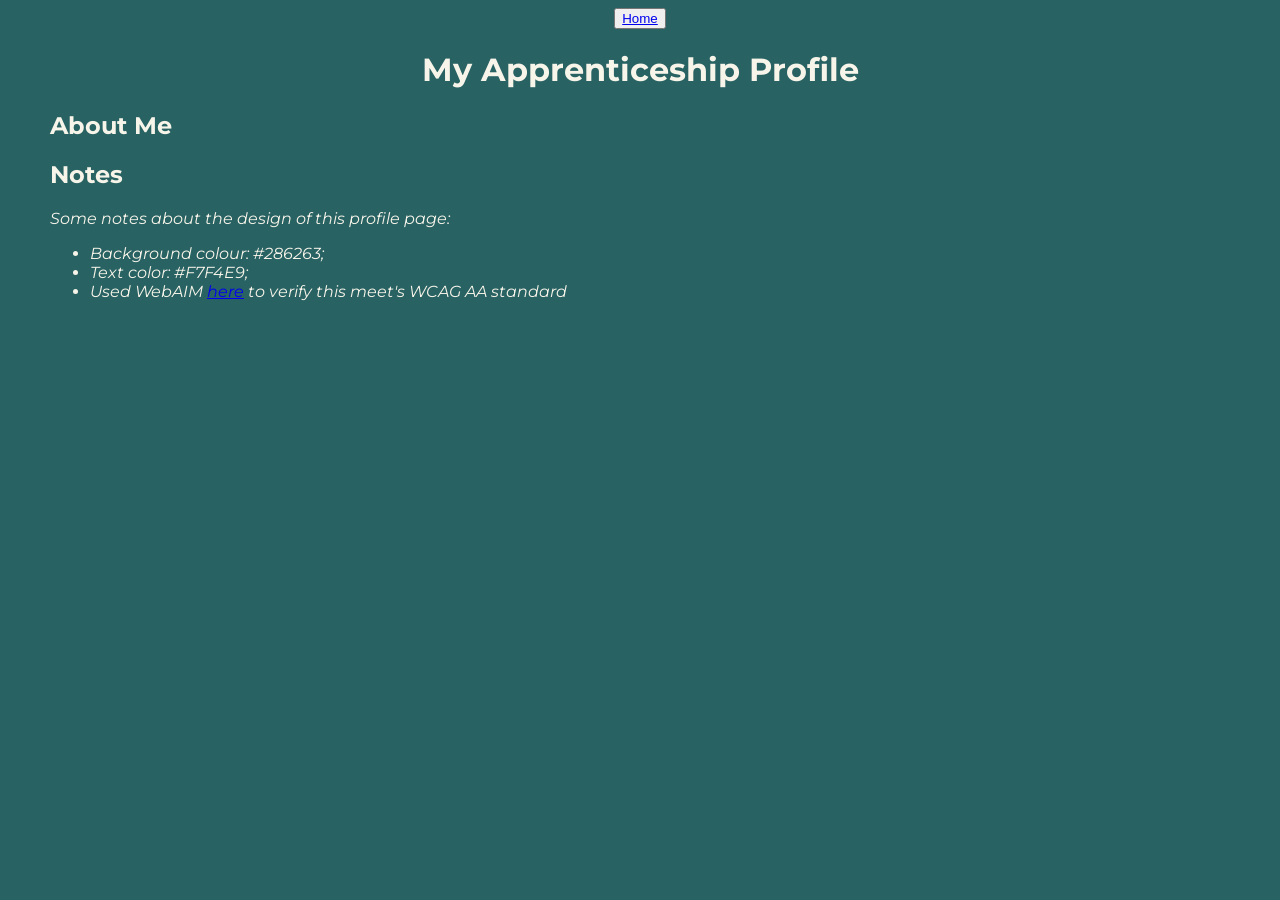
==== profile/profile.html @ e113b954 "Profile - create initial structure and styles" ====
<!DOCTYPE html>
<html lang="en">
<head>
    <meta charset="UTF-8">
    <meta name="viewport" content="width=device-width, initial-scale=1.0">
    <link rel="preconnect" href="https://fonts.googleapis.com">
    <link rel="preconnect" href="https://fonts.gstatic.com" crossorigin>
    <link href="https://fonts.googleapis.com/css2?family=Montserrat:ital,wght@0,100..900;1,100..900&display=swap" rel="stylesheet">
    <link rel="stylesheet" href="../style.css">
    <link rel="stylesheet" href="profile.css">
    <title>Profile - Lee's Apprenticeship Site</title>
</head>
<body>
    <nav>
        <button><a href="../index.html" class="home-btn">Home</a></button>
    </nav>
    <h1>My Apprenticeship Profile</h1>
    <h2>About Me</h2>

    <h2>Notes</h2>
    <p class="footnotes">
        Some notes about the design of this profile page:
    </p>
    <ul class="footnotes">
        <li>Background colour: #286263;</li>
        <li>Text color: #F7F4E9;</li>
        <li>Used WebAIM <a href="https://webaim.org/resources/contrastchecker/?fcolor=F7F4E9&bcolor=286263" target="_blank">here</a> to verify this meet's WCAG AA standard</li>
    </ul>
</body>
</html>
---- style.css ----
nav {
    text-align: center;
}
h1 {
    text-align: center;
}
---- profile/profile.css ----
h1 {

}

h2 {

}

body {
    font-family: Montserrat, sans-serif;
    background-color: #286263;
    color: #F7F4E9;
    margin-left: 50px;
    margin-right: 50px;
}

.footnotes {
    font-style: italic;
}
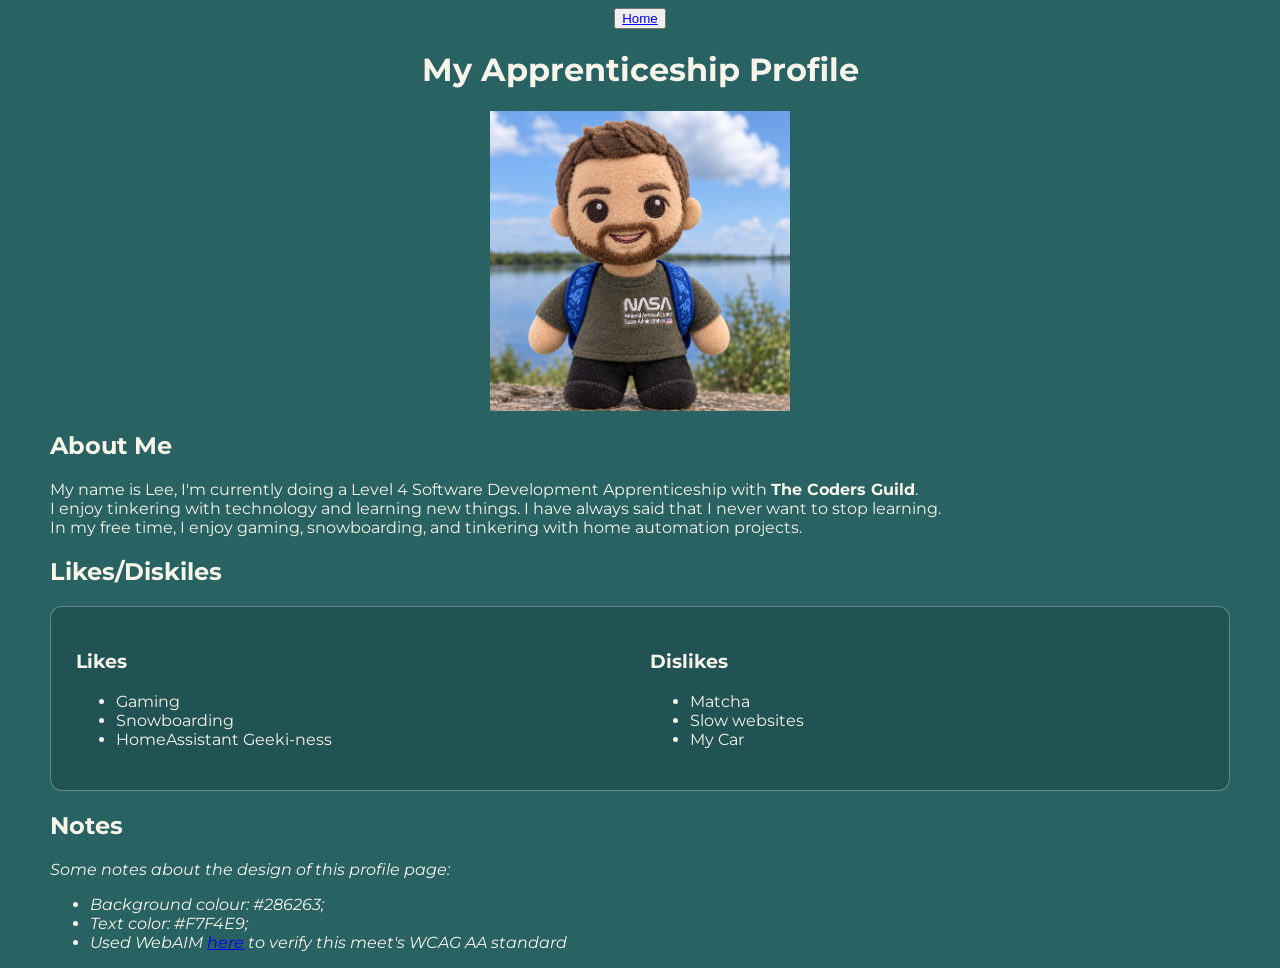
==== commit d6696274: "profile - profile page content update" ====
--- a/profile/profile.html
+++ b/profile/profile.html
@@ -12,10 +12,39 @@
 </head>
 <body>
     <nav>
-        <button><a href="../index.html" class="home-btn">Home</a></button>
+        <button aria-label="Home Button"><a href="../index.html" class="home-btn">Home</a></button>
     </nav>
+
     <h1>My Apprenticeship Profile</h1>
+    <img class="profile-picture" src="img/teddy-lee.png" alt="Image of Lee as a teddy bear" width="300">
+
     <h2>About Me</h2>
+    <p>
+        My name is Lee, I'm currently doing a Level 4 Software Development Apprenticeship with <strong>The Coders Guild</strong>.<br>
+        I enjoy tinkering with technology and learning new things. I have always said that I never want to stop learning.<br>
+        In my free time, I enjoy gaming, snowboarding, and tinkering with home automation projects.
+    </p>
+
+    <h2>Likes/Diskiles</h2>
+    <section class="two-columns">
+        <article>
+            <h3>Likes</h3>
+            <ul>
+                <li>Gaming</li>
+                <li>Snowboarding</li>
+                <li>HomeAssistant Geeki-ness</li>
+            </ul>
+        </article>
+
+        <article>
+            <h3>Dislikes</h3>
+            <ul>
+                <li>Matcha</li>
+                <li>Slow websites</li>
+                <li>My Car</li>
+            </ul>
+        </article>
+    </section>
 
     <h2>Notes</h2>
     <p class="footnotes">
@@ -24,7 +53,7 @@
     <ul class="footnotes">
         <li>Background colour: #286263;</li>
         <li>Text color: #F7F4E9;</li>
-        <li>Used WebAIM <a href="https://webaim.org/resources/contrastchecker/?fcolor=F7F4E9&bcolor=286263" target="_blank">here</a> to verify this meet's WCAG AA standard</li>
+        <li>Used WebAIM <a href="https://webaim.org/resources/contrastchecker/?fcolor=F7F4E9&bcolor=286263" target="_blank" aria-label="Link to WebAIM">here</a> to verify this meet's WCAG AA standard</li>
     </ul>
 </body>
 </html>
--- a/profile/profile.css
+++ b/profile/profile.css
@@ -14,6 +14,21 @@
     margin-right: 50px;
 }
 
+.profile-picture {
+    display: block;
+    margin: 0 auto;
+}
+
+.two-columns {
+    display: grid;
+    grid-template-columns: 1fr 1fr;
+    gap: 20px;
+    background-color: rgba(0, 0, 0, 0.15); /* Adds a subtle dark tint */
+    border: 1px solid rgba(255, 255, 255, 0.3); /* Adds a slight, soft border */
+    border-radius: 12px; /* Rounds the corners */
+    padding: 25px; /* Crucial: Creates space inside the border so text doesn't touch the edges */
+}
+
 .footnotes {
     font-style: italic;
 }
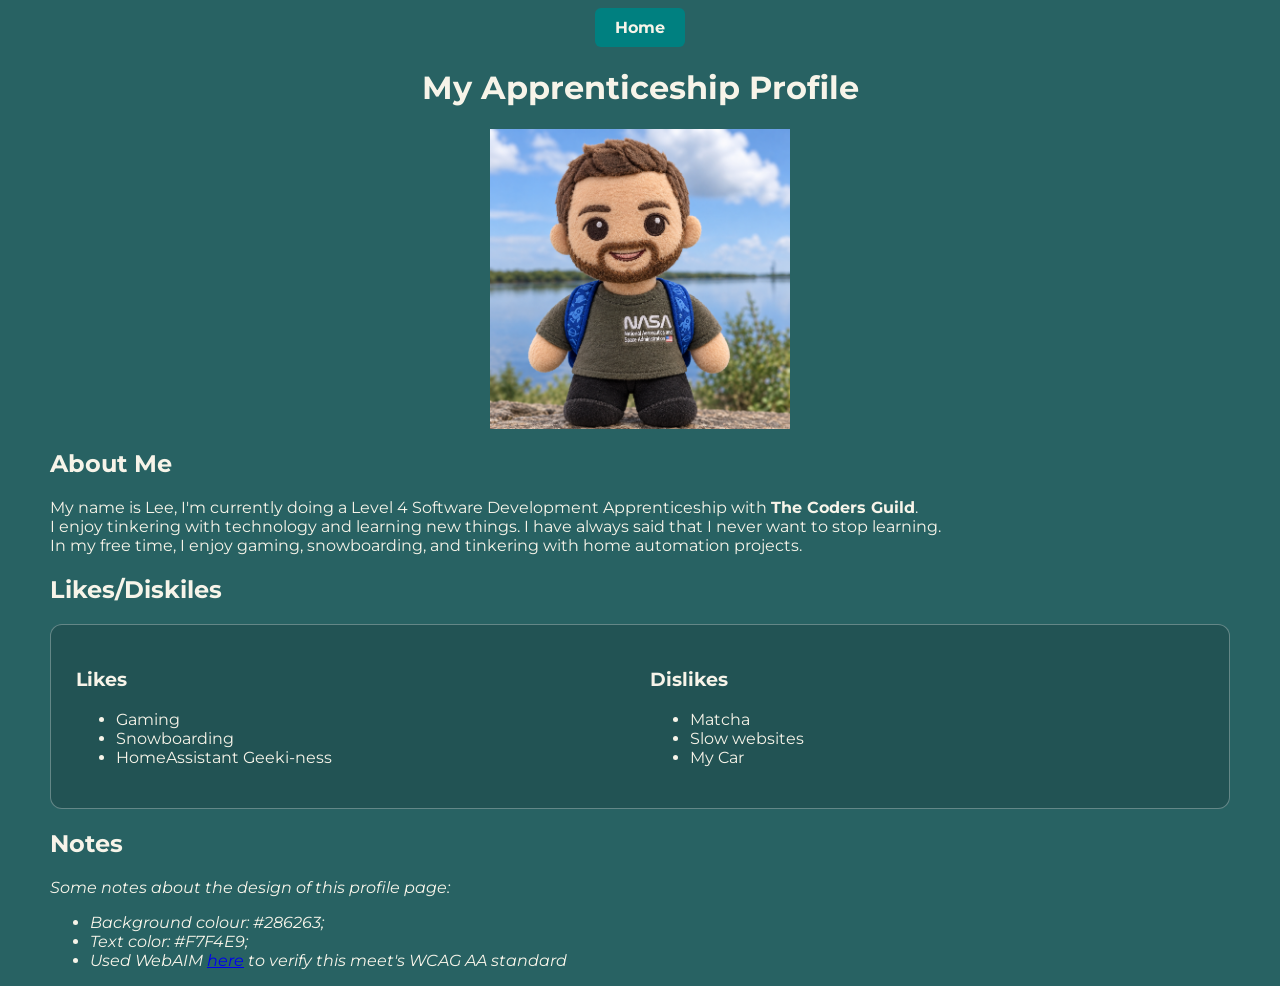
==== commit 5bf92175: "Added accessible navigation" ====
--- a/profile/profile.html
+++ b/profile/profile.html
@@ -12,9 +12,8 @@
 </head>
 <body>
     <nav>
-        <button aria-label="Home Button"><a href="../index.html" class="home-btn">Home</a></button>
+        <a class="nav-button" href="../index.html">Home</a>
     </nav>
-
     <h1>My Apprenticeship Profile</h1>
     <img class="profile-picture" src="img/teddy-lee.png" alt="Image of Lee as a teddy bear" width="300">
 
--- a/style.css
+++ b/style.css
@@ -3,4 +3,24 @@
 }
 h1 {
     text-align: center;
+}
+
+.nav-button {
+    display: inline-block;
+    padding: 10px 20px;
+    background-color: #008080;
+    color: #F7F4E9;
+    text-decoration: none;       /* Removes default underline */
+    border-radius: 6px;
+    font-weight: bold;
+    text-align: center;
+    transition: background-color 0.2s ease;
+}
+
+/* Hover & Focus states for accessibility */
+.nav-button:hover,
+.nav-button:focus-visible {
+    background-color: #1e4b4c;
+    outline: 2px solid #F7F4E9;
+    outline-offset: 2px;
 }
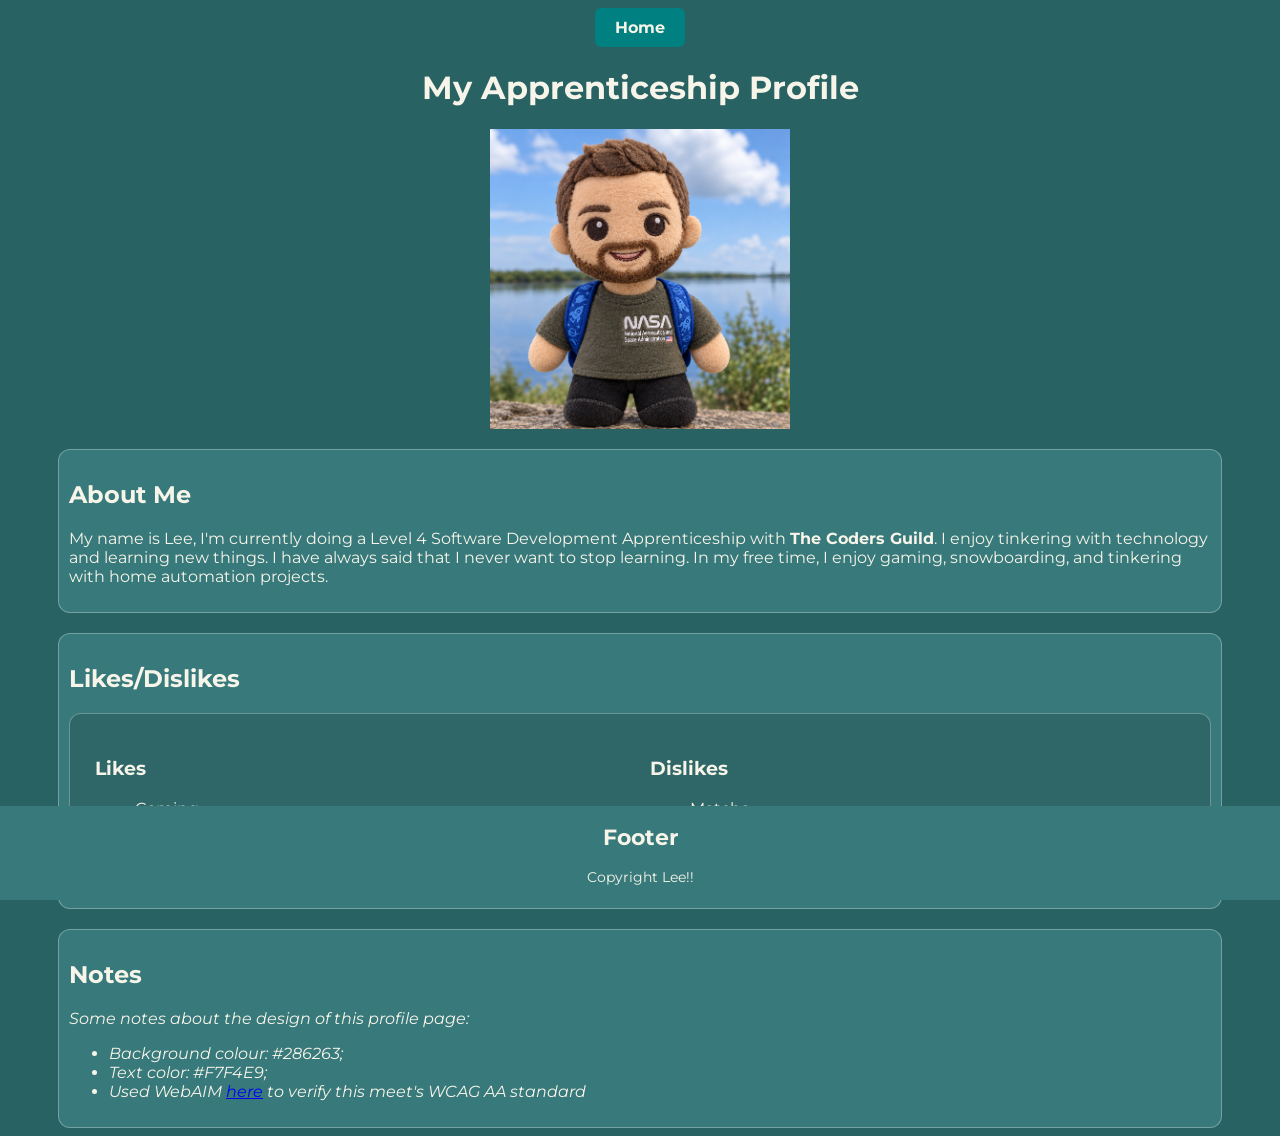
==== commit 59328564: "Added footer and layout updates Added a fixed footer and made some updates to the general layout in " ====
--- a/profile/profile.html
+++ b/profile/profile.html
@@ -11,20 +11,22 @@
     <title>Profile - Lee's Apprenticeship Site</title>
 </head>
 <body>
-    <nav>
-        <a class="nav-button" href="../index.html">Home</a>
-    </nav>
+<nav>
+    <a class="nav-button" href="../index.html">Home</a>
+</nav>
+<header>
     <h1>My Apprenticeship Profile</h1>
     <img class="profile-picture" src="img/teddy-lee.png" alt="Image of Lee as a teddy bear" width="300">
-
+</header>
+<main>
+    <section class="profile-section" aria-label="About Me">
     <h2>About Me</h2>
     <p>
-        My name is Lee, I'm currently doing a Level 4 Software Development Apprenticeship with <strong>The Coders Guild</strong>.<br>
-        I enjoy tinkering with technology and learning new things. I have always said that I never want to stop learning.<br>
-        In my free time, I enjoy gaming, snowboarding, and tinkering with home automation projects.
+        My name is Lee, I'm currently doing a Level 4 Software Development Apprenticeship with <b>The Coders Guild</b>. I enjoy tinkering with technology and learning new things. I have always said that I never want to stop learning. In my free time, I enjoy gaming, snowboarding, and tinkering with home automation projects.
     </p>
-
-    <h2>Likes/Diskiles</h2>
+    </section>
+    <section class="profile-section" aria-label="Likes and Dislikes">
+    <h2>Likes/Dislikes</h2>
     <section class="two-columns">
         <article>
             <h3>Likes</h3>
@@ -44,7 +46,9 @@
             </ul>
         </article>
     </section>
+    </section>
 
+    <section class="profile-section" aria-label="Notes">
     <h2>Notes</h2>
     <p class="footnotes">
         Some notes about the design of this profile page:
@@ -54,5 +58,26 @@
         <li>Text color: #F7F4E9;</li>
         <li>Used WebAIM <a href="https://webaim.org/resources/contrastchecker/?fcolor=F7F4E9&bcolor=286263" target="_blank" aria-label="Link to WebAIM">here</a> to verify this meet's WCAG AA standard</li>
     </ul>
+    </section>
+</main>
+<footer>
+    <h2>Footer</h2>
+    <p>Copyright Lee!!</p>
+</footer>
 </body>
-</html>+</html>
+<!-- Easter Egg -->
+<!--
+  ===========================
+             . - .
+           .'  *  '.
+          /  ~   ~  \
+         /  /\ _ /\  \
+        |  (  (*)  )  |
+        |   \/ _ \/   |
+        |  ~   *   ~  |
+         \   o   o   /
+          '.   *   .'
+            ' - . '
+  ===========================
+-->
--- a/profile/profile.css
+++ b/profile/profile.css
@@ -1,15 +1,10 @@
-h1 {
-
-}
-
-h2 {
-
-}
-
 body {
     font-family: Montserrat, sans-serif;
     background-color: #286263;
     color: #F7F4E9;
+}
+
+main{
     margin-left: 50px;
     margin-right: 50px;
 }
@@ -19,16 +14,34 @@
     margin: 0 auto;
 }
 
+.profile-section{
+    background-color: #387A7B;
+    border: 1px solid rgba(255, 255, 255, 0.3);
+    border-radius: 12px;
+    margin-top: 20px;
+    padding: 10px;
+}
+
 .two-columns {
     display: grid;
     grid-template-columns: 1fr 1fr;
     gap: 20px;
-    background-color: rgba(0, 0, 0, 0.15); /* Adds a subtle dark tint */
-    border: 1px solid rgba(255, 255, 255, 0.3); /* Adds a slight, soft border */
-    border-radius: 12px; /* Rounds the corners */
-    padding: 25px; /* Crucial: Creates space inside the border so text doesn't touch the edges */
+    background-color: rgba(0, 0, 0, 0.15);
+    border: 1px solid rgba(255, 255, 255, 0.3);
+    border-radius: 12px;
+    padding: 25px;
 }
 
 .footnotes {
     font-style: italic;
+}
+
+footer {
+    width: 100%;
+    text-align: center;
+    font-size: 0.9em;
+    background-color: #387A7B;
+    position: fixed;
+    bottom: 0;
+    left: 0;
 }
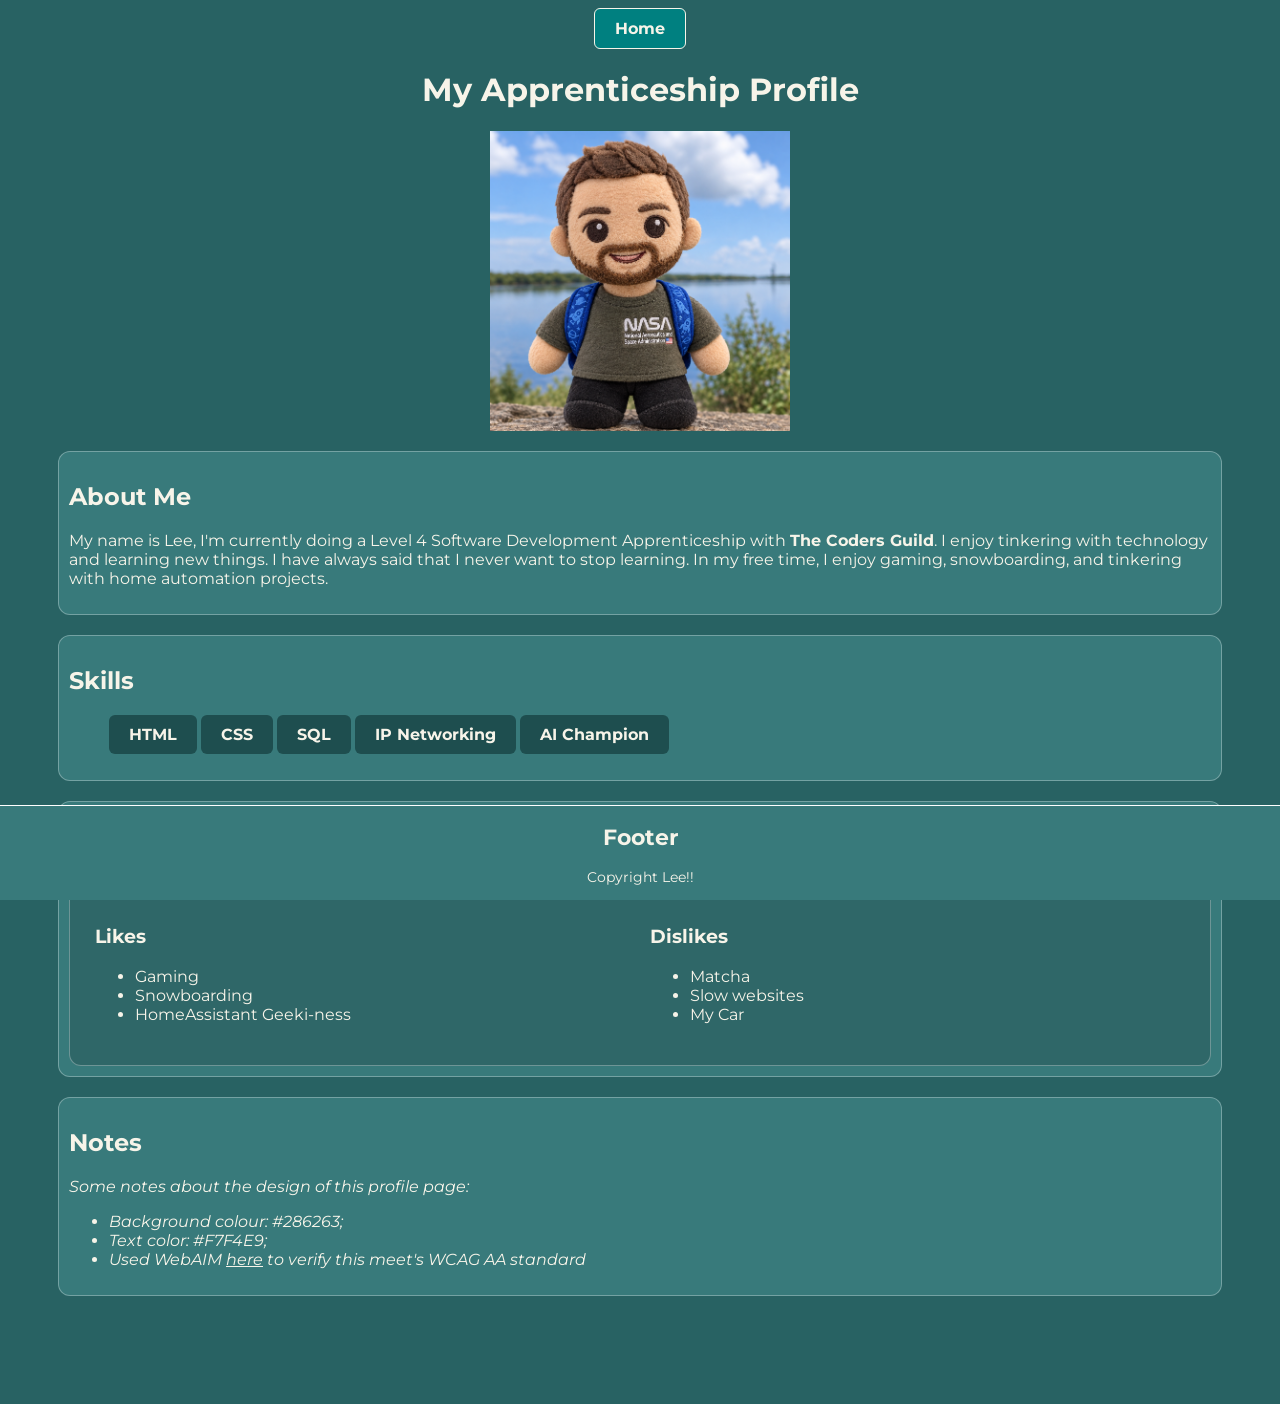
==== commit a1014325: "Added additional data to profile Added some additional data to my profile including skills and some " ====
--- a/profile/profile.html
+++ b/profile/profile.html
@@ -12,7 +12,7 @@
 </head>
 <body>
 <nav>
-    <a class="nav-button" href="../index.html">Home</a>
+    <a class="nav-button" href="../index.html" tabindex="0">Home</a>
 </nav>
 <header>
     <h1>My Apprenticeship Profile</h1>
@@ -25,6 +25,18 @@
         My name is Lee, I'm currently doing a Level 4 Software Development Apprenticeship with <b>The Coders Guild</b>. I enjoy tinkering with technology and learning new things. I have always said that I never want to stop learning. In my free time, I enjoy gaming, snowboarding, and tinkering with home automation projects.
     </p>
     </section>
+
+    <section class="profile-section" aria-label="Skills">
+    <h2>Skills</h2>
+    <ul>
+        <li class="skill">HTML</li>
+        <li class="skill">CSS</li>
+        <li class="skill">SQL</li>
+        <li class="skill">IP Networking</li>
+        <li class="skill">AI Champion</li>
+    </ul>
+    </section>
+
     <section class="profile-section" aria-label="Likes and Dislikes">
     <h2>Likes/Dislikes</h2>
     <section class="two-columns">
--- a/style.css
+++ b/style.css
@@ -15,6 +15,7 @@
     font-weight: bold;
     text-align: center;
     transition: background-color 0.2s ease;
+    border: 1px solid #F7F4E9
 }
 
 /* Hover & Focus states for accessibility */
--- a/profile/profile.css
+++ b/profile/profile.css
@@ -7,11 +7,17 @@
 main{
     margin-left: 50px;
     margin-right: 50px;
+    padding-bottom: 100px;
 }
 
 .profile-picture {
     display: block;
     margin: 0 auto;
+}
+
+.profile-picture:hover {
+    transform: scale(1.1);
+    transition: transform 0.3s ease;
 }
 
 .profile-section{
@@ -20,6 +26,29 @@
     border-radius: 12px;
     margin-top: 20px;
     padding: 10px;
+}
+
+.skill {
+    display: inline-block;
+    padding: 10px 20px;
+    background-color: #1E4E4F;
+    color: #F7F4E9;
+    text-decoration: none;       /* Removes default underline */
+    border-radius: 6px;
+    font-weight: bold;
+    text-align: center;
+    transition: background-color 0.2s ease;
+}
+
+.skill:hover {
+    background-color: #1e4b4c;
+    outline: 2px solid #F7F4E9;
+    outline-offset: 2px;
+}
+
+a {
+    color: #F7F4E9;
+    /*text-decoration: none;*/
 }
 
 .two-columns {
@@ -41,6 +70,7 @@
     text-align: center;
     font-size: 0.9em;
     background-color: #387A7B;
+    border-top: 0.3px solid #fff;
     position: fixed;
     bottom: 0;
     left: 0;
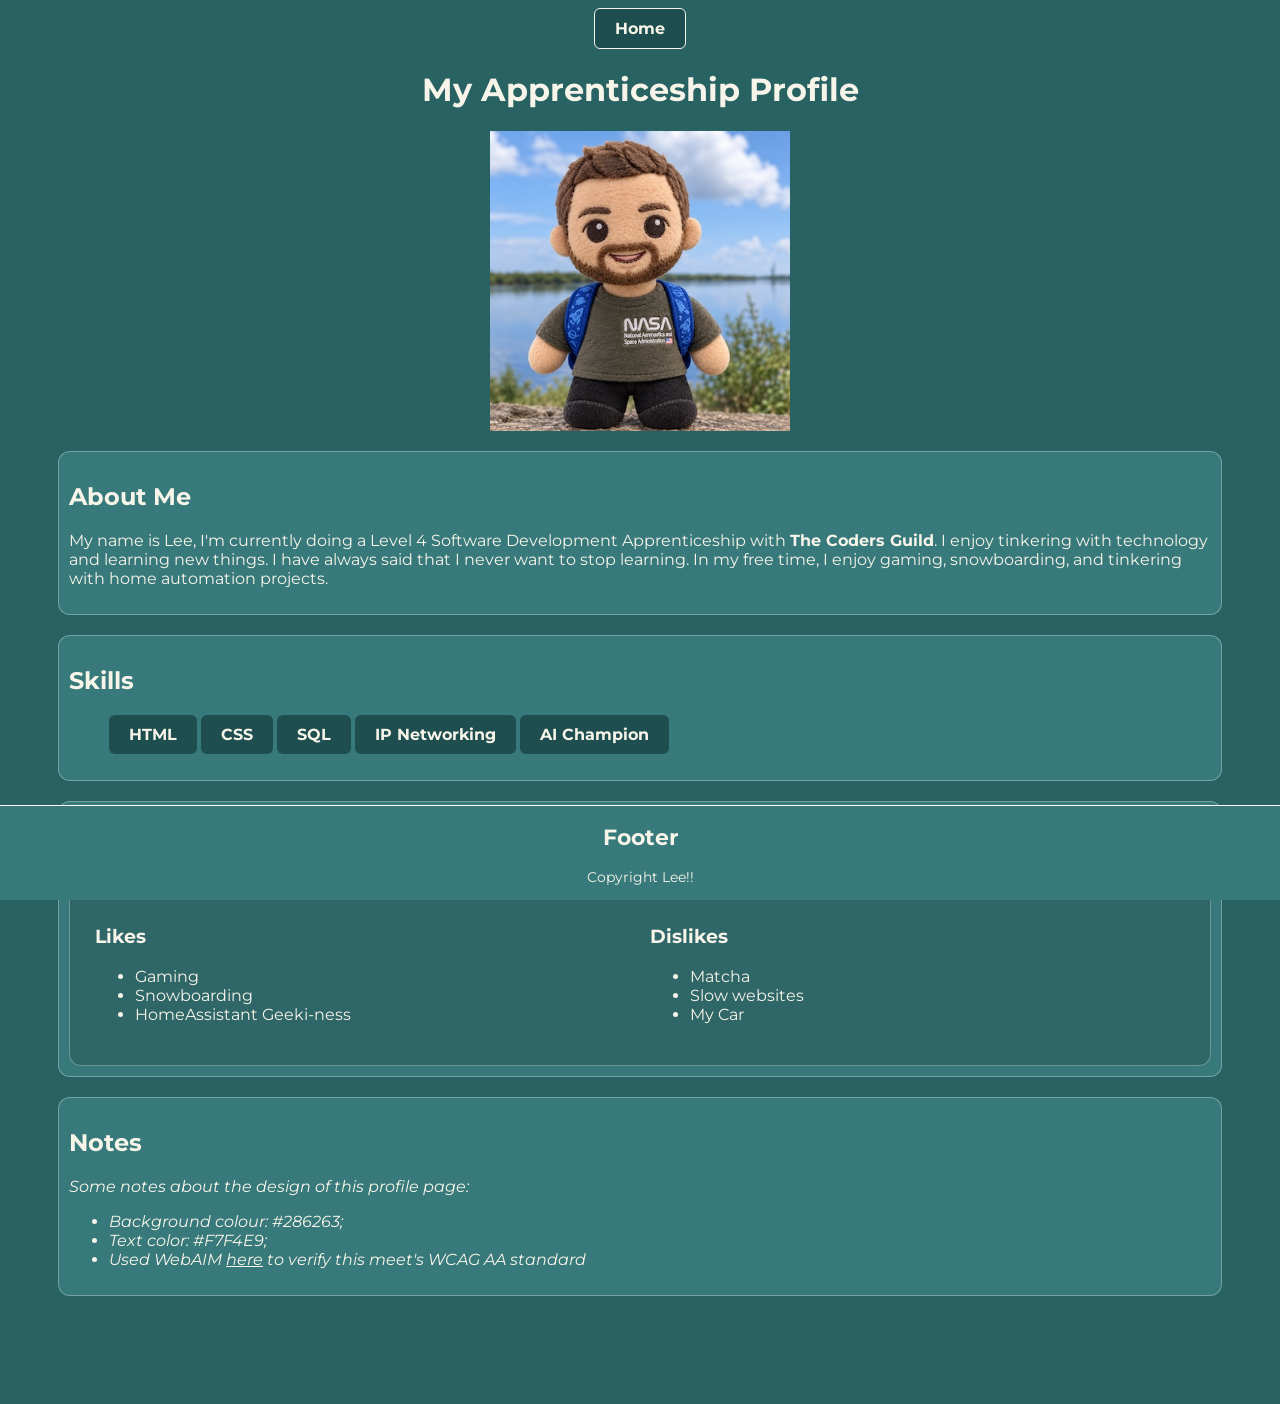
==== commit 53ffeaed: "Converted and shrunk the image for better load times" ====
--- a/profile/profile.html
+++ b/profile/profile.html
@@ -16,7 +16,7 @@
 </nav>
 <header>
     <h1>My Apprenticeship Profile</h1>
-    <img class="profile-picture" src="img/teddy-lee.png" alt="Image of Lee as a teddy bear" width="300">
+    <img class="profile-picture" src="img/teddy-lee.jpg" alt="Image of Lee as a teddy bear" width="300">
 </header>
 <main>
     <section class="profile-section" aria-label="About Me">
--- a/style.css
+++ b/style.css
@@ -8,7 +8,7 @@
 .nav-button {
     display: inline-block;
     padding: 10px 20px;
-    background-color: #008080;
+    background-color: #1E4E4F;
     color: #F7F4E9;
     text-decoration: none;       /* Removes default underline */
     border-radius: 6px;
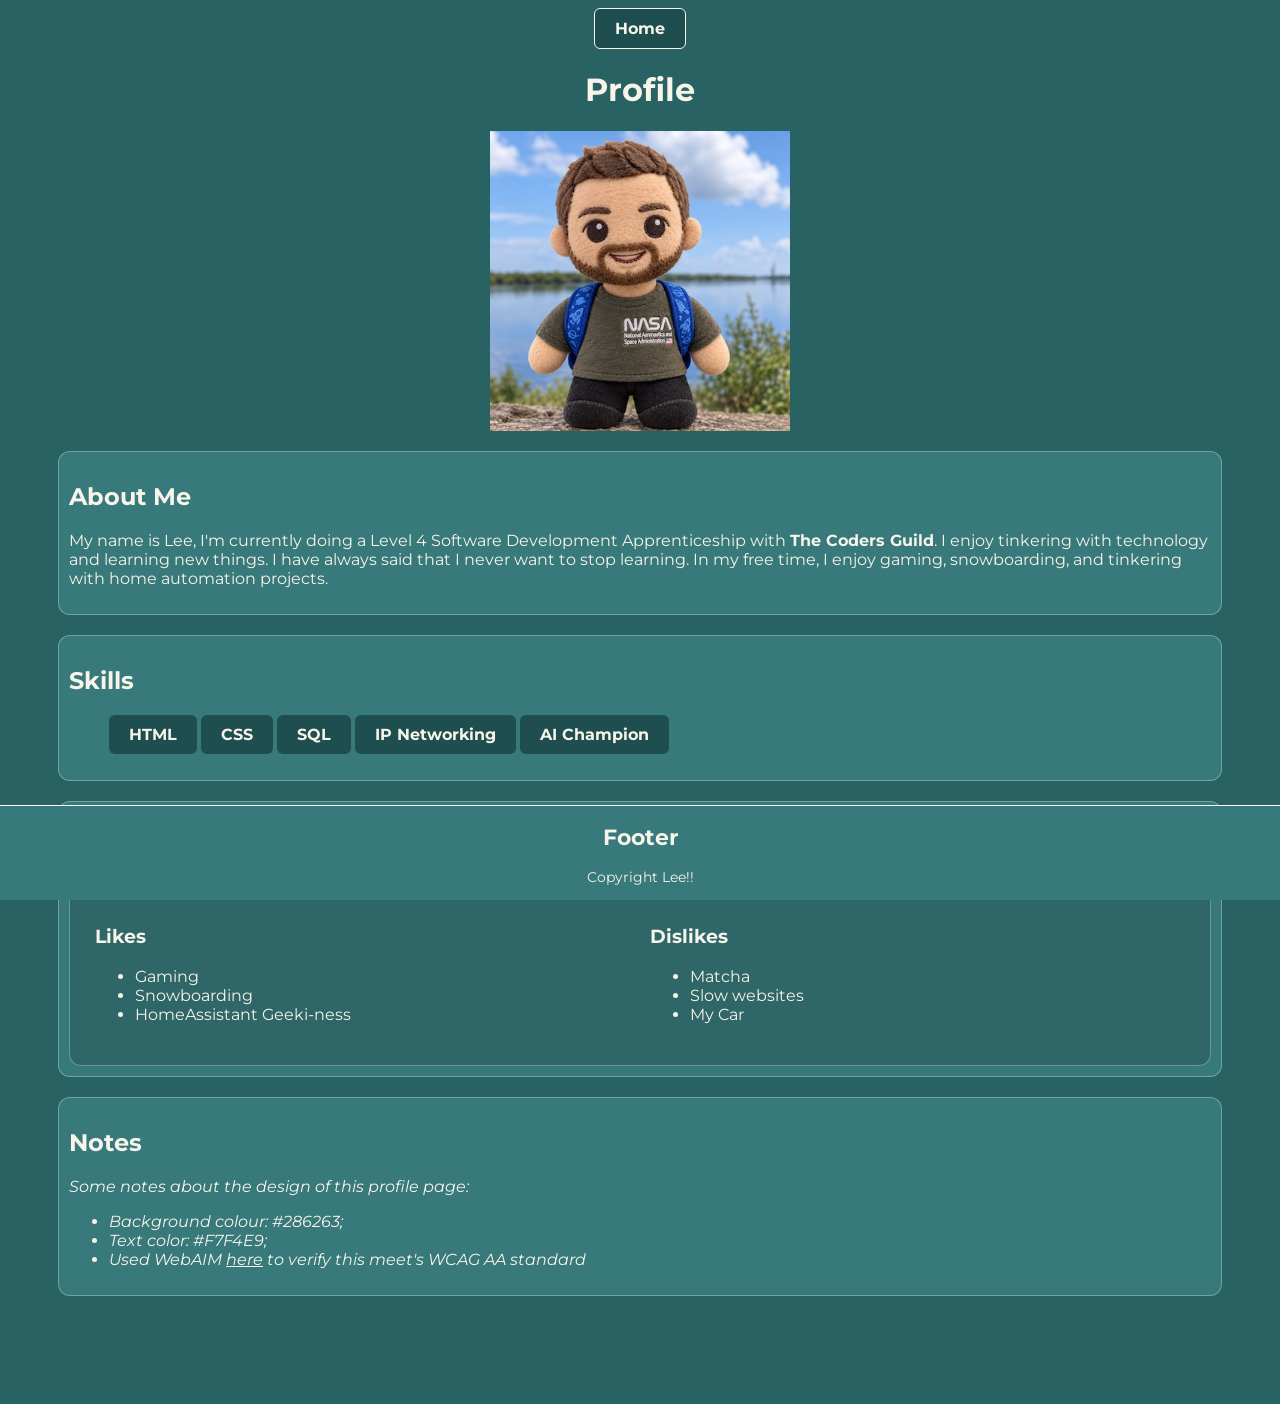
==== commit b2f25f0d: "Slight CSS formatting changes" ====
--- a/profile/profile.html
+++ b/profile/profile.html
@@ -15,7 +15,7 @@
     <a class="nav-button" href="../index.html" tabindex="0">Home</a>
 </nav>
 <header>
-    <h1>My Apprenticeship Profile</h1>
+    <h1>Profile</h1>
     <img class="profile-picture" src="img/teddy-lee.jpg" alt="Image of Lee as a teddy bear" width="300">
 </header>
 <main>
@@ -77,19 +77,41 @@
     <p>Copyright Lee!!</p>
 </footer>
 </body>
-</html>
-<!-- Easter Egg -->
 <!--
-  ===========================
-             . - .
-           .'  *  '.
-          /  ~   ~  \
-         /  /\ _ /\  \
-        |  (  (*)  )  |
-        |   \/ _ \/   |
-        |  ~   *   ~  |
-         \   o   o   /
-          '.   *   .'
-            ' - . '
-  ===========================
--->+ ===================================================================
+   _____ _ __     _________ _    _ ______ _____  _____ _   _
+  / ____| |\ \   / /__   __| |  | |  ____|  __ \|_   _| \ | |
+ | (___ | | \ \_/ /   | |  | |__| | |__  | |__) | | | |  \| |
+  \___ \| |  \   /    | |  |  __  |  __| |  _  /  | | | . ` |
+  ____) | |___| |     | |  | |  | | |____| | \ \ _| |_| |\  |
+ |_____/|_____|_|     |_|  |_|  |_|______|_|  \_\_____|_| \_|
+
+ "Or perhaps in Slytherin, you'll make your real friends,
+  those cunning folk use any means to achieve their ends."
+ ===================================================================
+
+                         /^\/^\
+                       _|__|  O|
+              \/     /~     \_/ \
+               \____|__________/  \
+                      \_______      \
+                              `\     \                 \
+                                |     |                  \
+                               /      /                    \
+                              /     /                       \\
+                            /      /                         \ \
+                           /     /                            \  \
+                         /     /             _~~~~_            \   \
+                        /     /           _.~      ~._         |   |
+                       (      (        _.~    _~~_    ~._     _/   |
+                        \      ~.~~~~~~    _.~    ~._    ~.~~~    /
+                          ~._           _.~          ~._       _.~
+                             ~..______.~                ~.___.~
+
+ HOUSE TRAITS : Ambition • Cunning • Resourcefulness • Pride
+ FOUNDER      : Salazar Slytherin
+ ELEMENT      : Water
+ MEMBER       : Definitely Lee - 100%
+ ===================================================================
+-->
+</html>
--- a/style.css
+++ b/style.css
@@ -1,5 +1,9 @@
 nav {
     text-align: center;
+}
+body {
+    background-color: #286263;
+    color: #F7F4E9;
 }
 h1 {
     text-align: center;
